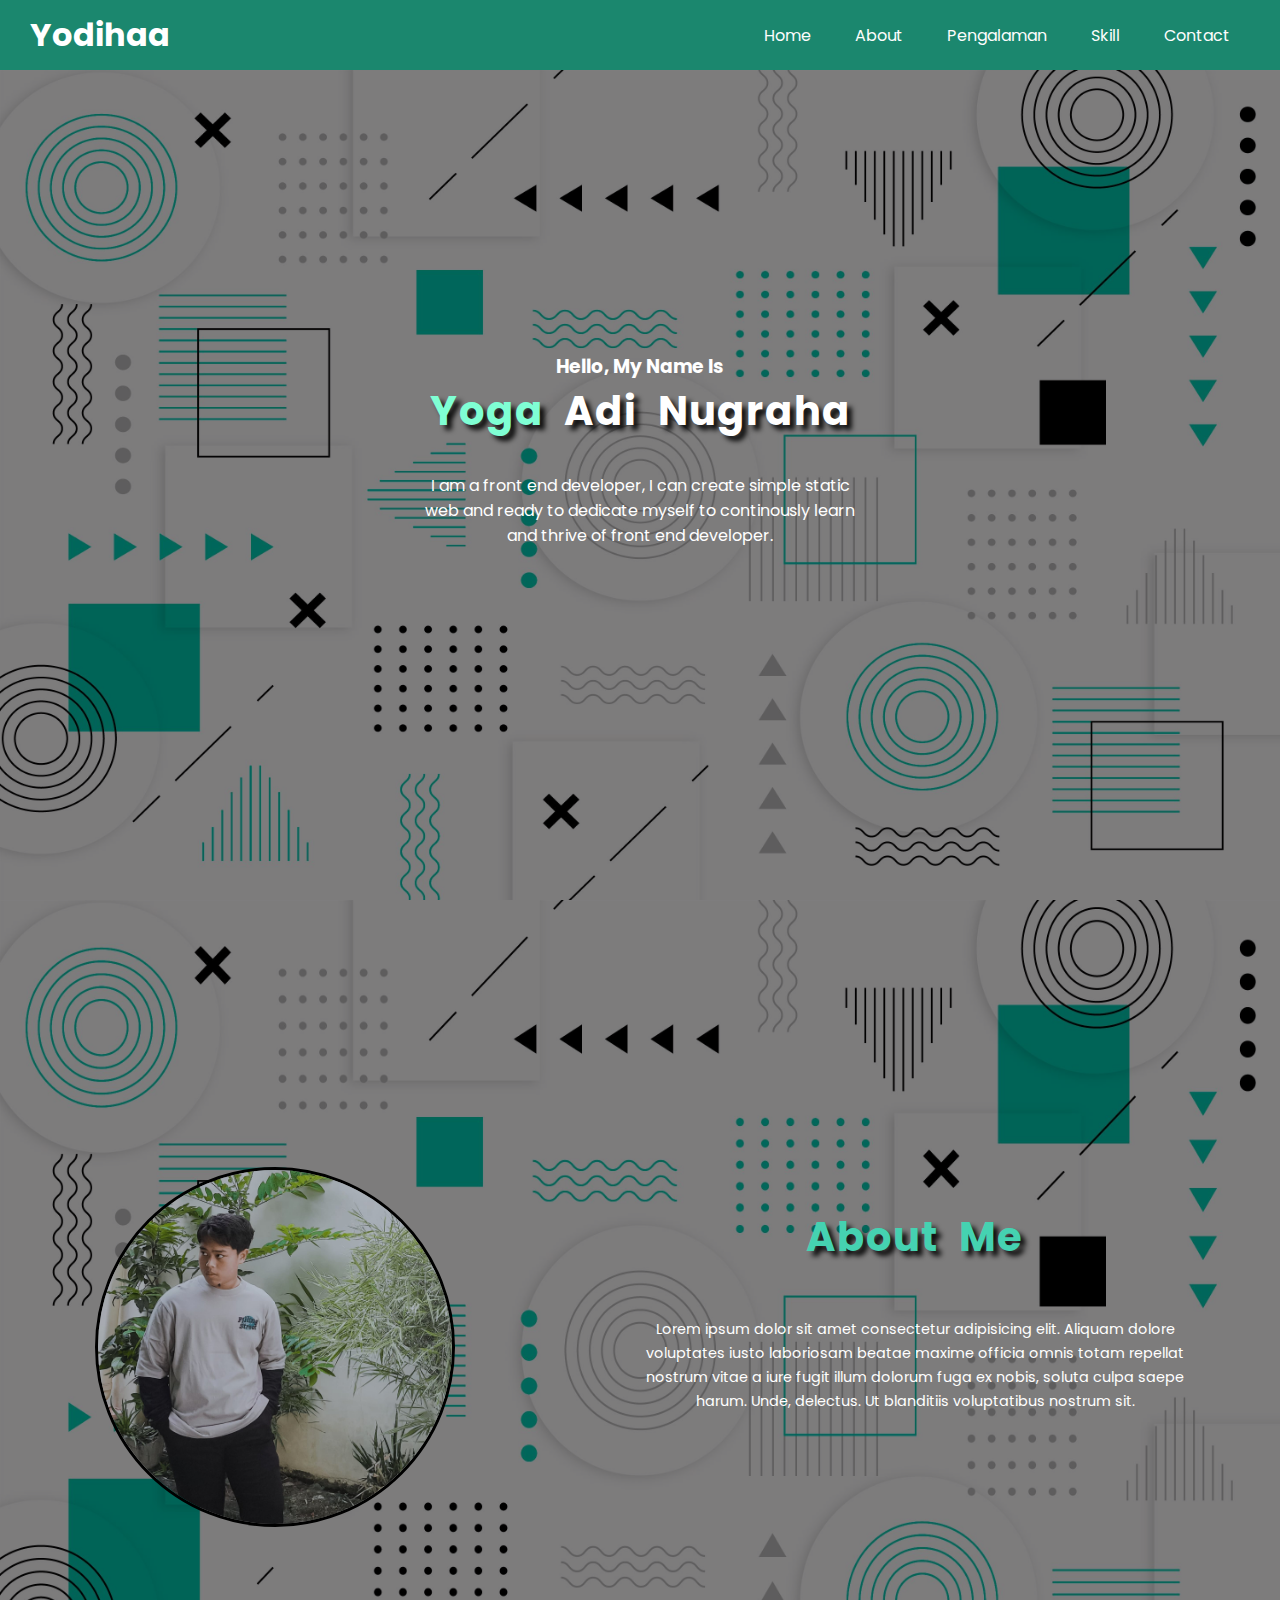
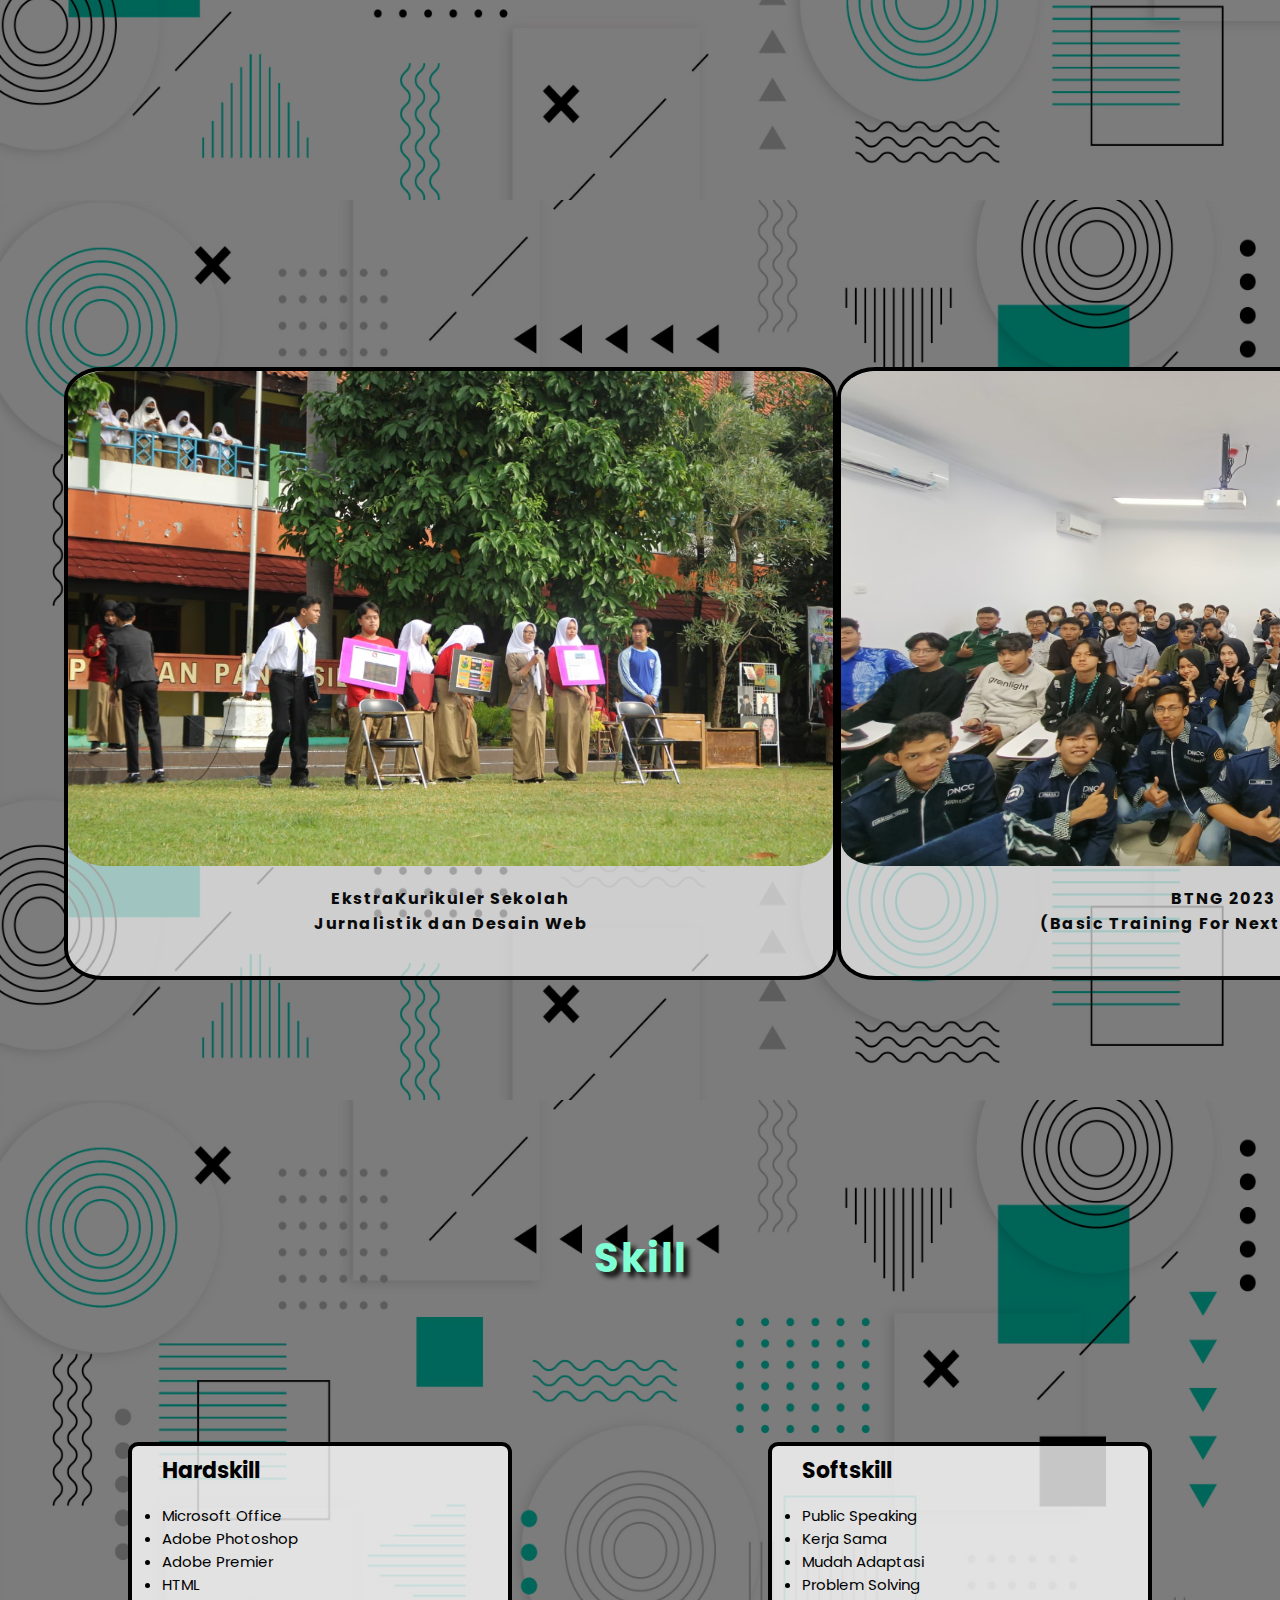
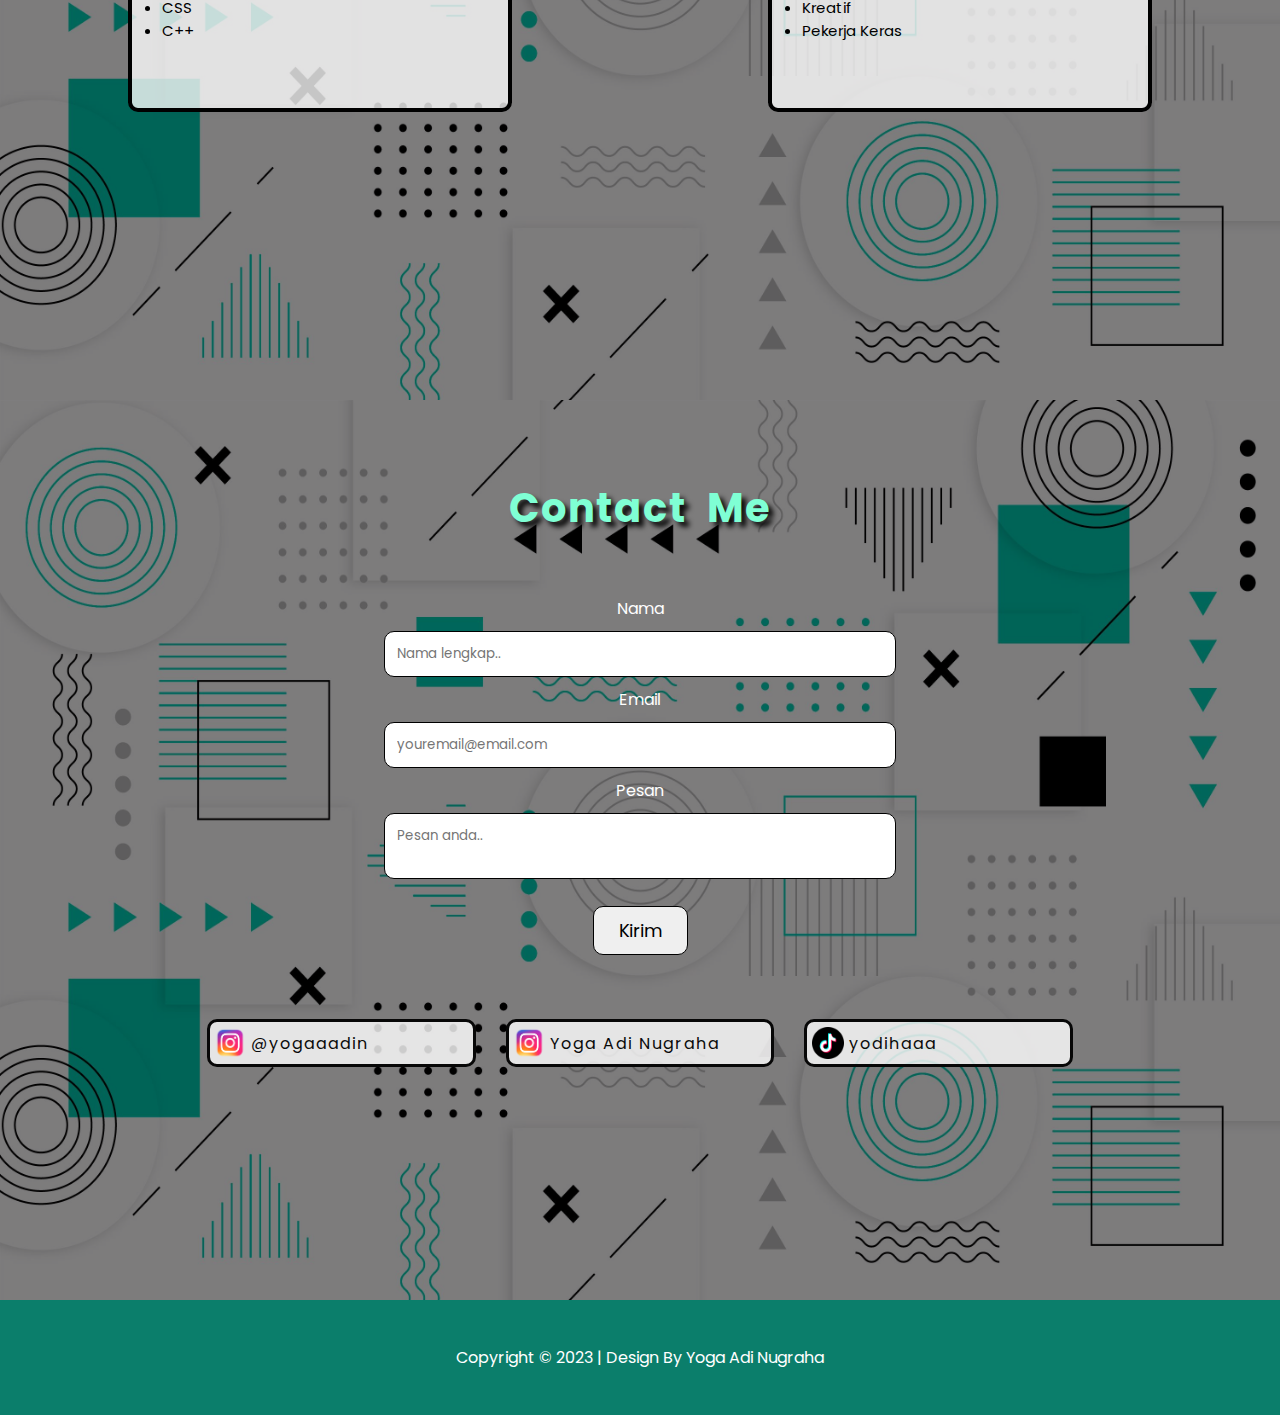
==== Minggu 2/Tugas/index.html @ a25215af "update tugas" ====
<!DOCTYPE html>
<html lang="en">
<head>
    <meta charset="UTF-8">
    <meta name="viewport" content="width=device-width, initial-scale=1.0">
    <title>Landing Page</title>
    <link rel="stylesheet" href="/Minggu 2/Tugas/assets/styles/style.css">
</head>
<body>
    <div class="navbar">
        <div class="logo">
            <h1>Yodihaa</h1>
        </div>
        <div class="nav">
            <a href="#Home">Home</a>
            <a href="#About">About</a>
            <a href="#Pengalaman">Pengalaman</a>
            <a href="#Skill">Skill</a>
            <a href="#Contact">Contact</a>
         </div>
        
        </div> 
        
        
       
        <div id="Home">
            <div class="container">
                <img src="/Minggu 2/Tugas/assets/image/5348666.jpg" >
                <div class="content">
                    <h3>Hello, My Name Is</h3>
                    <h1><span>Yoga </span>Adi Nugraha</h1>
                    <p>I am a front end developer, I can create simple static web and ready to dedicate myself to continously learn and thrive of front end developer.</p>
                </div>
               
            </div>
        </div>
        
        <div id="About">
            <div class="main">
                <img src="/Minggu 2/Tugas/assets/image/5348666.jpg" alt="">
                <div class="content">
                    <div class="profil">
                        <img src="/Minggu 2/Tugas/assets/image/coba2.jpg">
                    </div>
                    <div class="text">
                    <h1>About Me</h1>   
                    <p>Lorem ipsum dolor sit amet consectetur adipisicing elit. Aliquam dolore voluptates iusto laboriosam beatae maxime officia omnis totam repellat nostrum vitae a iure fugit illum dolorum fuga ex nobis, soluta culpa saepe harum. Unde, delectus. Ut blanditiis voluptatibus nostrum sit.</p>
                    </div>
                 </div>
            </div>
        </div>

        
        <div id="Pengalaman">
            <div class="Pengalaman">
                <img src="/Minggu 2/Tugas/assets/image/5348666.jpg" alt="">
                <div class="maincontent">
                    <img src="/Minggu 2/Tugas/assets/image/jurnalistik.jpg" alt="">
                    <h4>EkstraKurikuler Sekolah <br> Jurnalistik dan Desain Web</h4>
                </div>
                <div class="maincontent">
                    <img src="/Minggu 2/Tugas/assets/image/btng.jpg" alt="">
                    <h4>BTNG 2023<br>(Basic Training For Next Generation)</h4>
                </div>
               
            </div>
        </div>
        
        <div id="Skill">
            <div class="Skill">
                <img src="/Minggu 2/Tugas/assets/image/5348666.jpg" alt="">
                <div class="maincontent">
                     <h1>Skill</h1>
                </div>
                
                <div class="box-container">
                    <div class="box">
                        <h2>Hardskill</h2>
                        <ul>
                            <li>Microsoft Office</li>
                            <li>Adobe Photoshop</li>
                            <li>Adobe Premier</li>
                            <li>HTML</li>
                            <li>CSS</li>
                            <li>C++</li>
                        </ul>
                    </div>
                   
                    <div class="box">
                        <h2>Softskill</h2>
                        <ul>
                            <li>Public Speaking</li>
                            <li>Kerja Sama</li>
                            <li>Mudah Adaptasi</li>
                            <li>Problem Solving</li>
                            <li>Kreatif</li>
                            <li>Pekerja Keras</li>
                        </ul>
                    </div>
                </div>
            </div>
        </div>
        
        <div id="Contact">
            <div class="contact">
                <img src="/Minggu 2/Tugas/assets/image/5348666.jpg" alt="">
                <div class="main">
                    <div class="core">
                        <div class="maincontent">
                            <h1>Contact Me</h1>
                           <form>
                               <label for="nama">Nama</label><br />
                               <input type="text" placeholder="Nama lengkap.." id="nama" /><br />
                               <label for="email">Email</label><br />
                               <input type="email" placeholder="youremail@email.com" /><br />
                               <label for="message">Pesan</label><br />
                               <textarea placeholder="Pesan anda.."></textarea>
                               <button>Kirim</button>
                           </form>
                          
                           <div class="box-container">
                            <div class="box" >
                              <img src="/Minggu 2/Tugas/assets/image/ig.png" alt="" />
                              <p>@yogaaadin</p>
                            </div>
                            <div class="box">
                              <img src="/Minggu 2/Tugas/assets/image/ig.png" alt="" />
                              <p>Yoga Adi Nugraha</p>
                            </div>
                            <div class="box">
                              <img src="/Minggu 2/Tugas/assets/image/tiktok.png" alt="" />
                              <p>yodihaaa</p>
                            </div>
                       </div>
                    </div>
                   </div>
                </div>
            </div>
        </div>
<div class="footer">
    <footer>Copyright © 2023 | Design By Yoga Adi Nugraha</footer>
</div>

    
    
    
    
</body>
</html>
---- Minggu 2/Tugas/assets/styles/style.css ----
@import url('https://fonts.googleapis.com/css2?family=Poppins:wght@600&display=swap');
* {
    padding: 0;
    margin: 0;
    inset: 0;
    box-sizing: border-box;
    font-family: poppins;
    scroll-behavior: smooth;
    z-index: 1;
    
}
body {
    overflow:visible;
    background-color: rgb(0, 0, 0);
    color: #000000;
}
.navbar{
    width: 100%;
    height: 70px;
    background-color:rgb(27, 135, 110);
    display: flex;
    justify-content: space-between;
    align-items: center;
    position: fixed;
   
}
.navbar .logo{
    color: rgb(255, 255, 255);
    padding-left: 30px;
}
.navbar .nav{
    padding-right: 30px;
}
.navbar .nav a{
    color: rgb(253, 253, 253);
    margin: 0 20px;
    text-decoration: none;
}
.navbar .nav a:hover{
    color: mediumaquamarine;
    transition: 0.5s;
}

/* BAGIAN HOME */
.container{
    display: flex;
    justify-content: center;
    align-items: center;
    width: 100%;
    height: 100vh;
    text-align: center;
    color: white;
    position: relative;
    z-index: -1;
}
.container img{
    width: 100%;
    height: 100vh;
    padding-top: 70px;
    position: absolute;
    opacity: 0.5;
}
.container .content{
    position: relative;
    display: flex;
    justify-content: space-around;
    align-items: center;
    flex-direction: column;
}
.container .content h1{
    z-index: 1;
    text-shadow: 5px 5px 5px rgba(0, 0, 0, 0.896);
    font-size: 2.5rem;
    letter-spacing: 2px;
    word-spacing: 10px;
    
}
.container .content span{
    color: aquamarine;
}
.container .content p{
    padding-top: 2rem;
    width: 43ch;
    z-index: 1;
}
.container .content .button{
    display: block;
    margin-inline: auto;
    padding: 10px 20px;
    border-radius: 10px;
    border: solid 1px #000;
    font-size: 20px;
    margin-top: 40px;
    background-color: #fff;
}
.container .content .button h3{
    color: #000;
}
/* BAGIAN ABOUT ME */
.main{
    display:flex;
    width: 100%;
    height: 100vh;
    justify-content: space-around;
    text-align: center;
    position: relative;
    z-index: -1;
    color: #fff;
}
.main>img{
    width: 100%;
    height: 100vh;
    opacity: 0.5;
    position: absolute;
}
.main .content{
width: 100%;
height: 100vh;
display: flex;
z-index: 1;
align-items: center;
justify-content: space-around;
}
.main .content .text{
    display: flex;
    flex-direction: column;
    margin-bottom: 80px;
}
.text h1{
    color: rgb(69, 210, 177);
    text-shadow: 5px 5px 5px rgba(0, 0, 0, 0.896);
    font-size: 2.5rem;
    margin-bottom: 50px;
    letter-spacing: 2px;
    word-spacing: 10px;
}
.text p{
    width: 60ch;
    font-size: .9rem;
    line-height: 1.5rem;
}

.profil img{
    width: 360px;
    height: fit-content;
    border: solid 3px black;
    border-radius: 50%;

}





/* Bagian Pengalaman */

.Pengalaman {
    display:flex;
    width: 100%;
    height: 100vh;
    align-items: center;
    text-align: center;
    justify-content: space-around;
    position:relative;
    z-index: -1;
    padding:5%;
    
}
/* background */
.Pengalaman img{
    width: 100%;
    height: 100vh;
    position: absolute;
    opacity: 0.5;
}
/* background end */

.Pengalaman .maincontent{
    position: relative;
    justify-content: center;
    margin-top: 4%;
    background-color: #ffffffa0;
    border-radius: 5%;
    z-index: 2;
    border: solid 4px black;
    
    
}

.Pengalaman .maincontent img{
    position: relative;
    display: flex;
    opacity: 100%;
    width: 85vh;
    height:55vh;
    z-index: 1;
    border-radius: 5%;
   
}
.Pengalaman .maincontent h4{
    height: 10vh;
    align-items: right;
    z-index: 1;
    position: relative;
    margin-top: 20px;
    color: #0a0a0a;
    letter-spacing: 1.5px;
    
}

/* BAGIAN SKILL */
.Skill {
    width: 100%;
    height: 100vh;
    align-items: center;
    position:relative;
    z-index: -1;
   
  
   
}
.Skill img{
    width: 100%;
    height: 100vh;
    position: absolute;
    opacity: 0.5;
    z-index: -1;
    
}
.Skill .maincontent{
    justify-content: center;
    align-items: center;
    text-align: center;
    padding-top: 10%;
    height: 38%;
    
    
    
}
.Skill .maincontent h1{
    z-index: 1;
    color:aquamarine;
    text-shadow: 5px 5px 5px rgba(0, 0, 0, 0.896);
    font-size: 2.5rem;
    letter-spacing: 2px;
    word-spacing: 10px;
}
.Skill .box-container{
    display: flex;
    justify-content: space-around;
    z-index: 1;
    
    
    
}
.Skill .box-container .box{
    justify-content: center;
    background-color: rgba(255, 255, 255, 0.775);
    border-radius: 10px;
    width: 30%;
    height: 30vh;
    padding-left: 30px;
    padding-top: 8px;
    border: #000000 solid 4px;
    
    
}
.Skill .box-container .box h2{
    font-size: 22px;
}
.Skill .box-container .box ul{
    text-align: left;
    margin-top: 5%;
    font-size: 15px;
    position: relative;
    
}

/* BAGIAN CONTACT */
.contact {
    width: 100%;
    height: 100vh;
    padding-top: 80px;
    position: relative;
    z-index: 0;
    align-items: center;
    justify-content: left;
    display: flex;
    
}
.contact>img{
    width: 100%;
    height: 100vh;
    position: absolute;
    opacity: 0.5;
    z-index: -1;
}
.contact .main{
    justify-content: center;
}
.contact .main .core .maincontent .box-container{
    display: flex;
    justify-content: space-around;
    align-items:top ;
    margin-top: 5%;
    width: 70%;
    height: 100%;
    z-index: -1;
    margin-left: 15%;
}
.contact .main .core .maincontent form{
    z-index: 1;
    justify-content:left;
    text-align: center;
    align-items: center;
   position: relative;
    
   

    
}
.contact .main .core .maincontent label{
    text-align: left;
    justify-content: left;
    
    
    
}
.contact .main .core .maincontent input{
    z-index: -1;
    color: #0a0a0a;
    width: 40%;
     padding: 12px;
     border-radius: 10px;
     border: solid 1px #000;
     margin-block: 10px;
}
.contact .main .core .maincontent textarea{
    width: 40%;
    border-radius: 10px;
    border: solid 1px #000;
    margin-top: 10px;
    resize: none;
    padding: 12px;
}
.contact .main .core .maincontent button{
    display: block;
  margin-inline: auto;
  padding: 10px 25px;
  border-radius: 10px;
  border: solid 1px #000;
  font-size: 18px;
  margin-top: 20px;
}
.contact .main .core .maincontent{
    z-index: -1;
    justify-content: center;
    position: relative;
    margin-top: 3%;
}
.contact .main .core .maincontent h1{
  height: 4ch;
  z-index: 2;
  text-shadow: 5px 5px 5px rgba(0, 0, 0, 0.896);
  font-size: 2.5rem;
  margin-bottom: 10px;
  letter-spacing: 2px;
  word-spacing: 10px;
  color: aquamarine;
}
.contact .main .core .maincontent .box-container .box{
    border: 3px solid rgb(7, 7, 7);
    background-color: rgb(255, 255, 255,0.8);
    height: fit-content;
    width: fit-content;
    display: flex;
    align-items: center;
    width: 30%;
    height: 10%;
    border-radius: 10px;
    z-index: 1;
    
}

.contact .box-container .box>img{
    width: 12%;
    margin: 5px;
    display: flex;
    justify-content: space-between;
    row-gap: 50%;
}

.contact .box-container .box p{
    color: #0a0a0a;
    letter-spacing: 2px;
}
.contact .core {
    z-index: 1;
    position:relative;
    align-items: center;
    justify-content: center;
}
.maincontent form button{
    display: block;
}
.footer {
    text-align: center;
    align-items: center;
    background-color: rgb(11, 126, 107);
    color: #fff;
    padding: 5vh;
  }
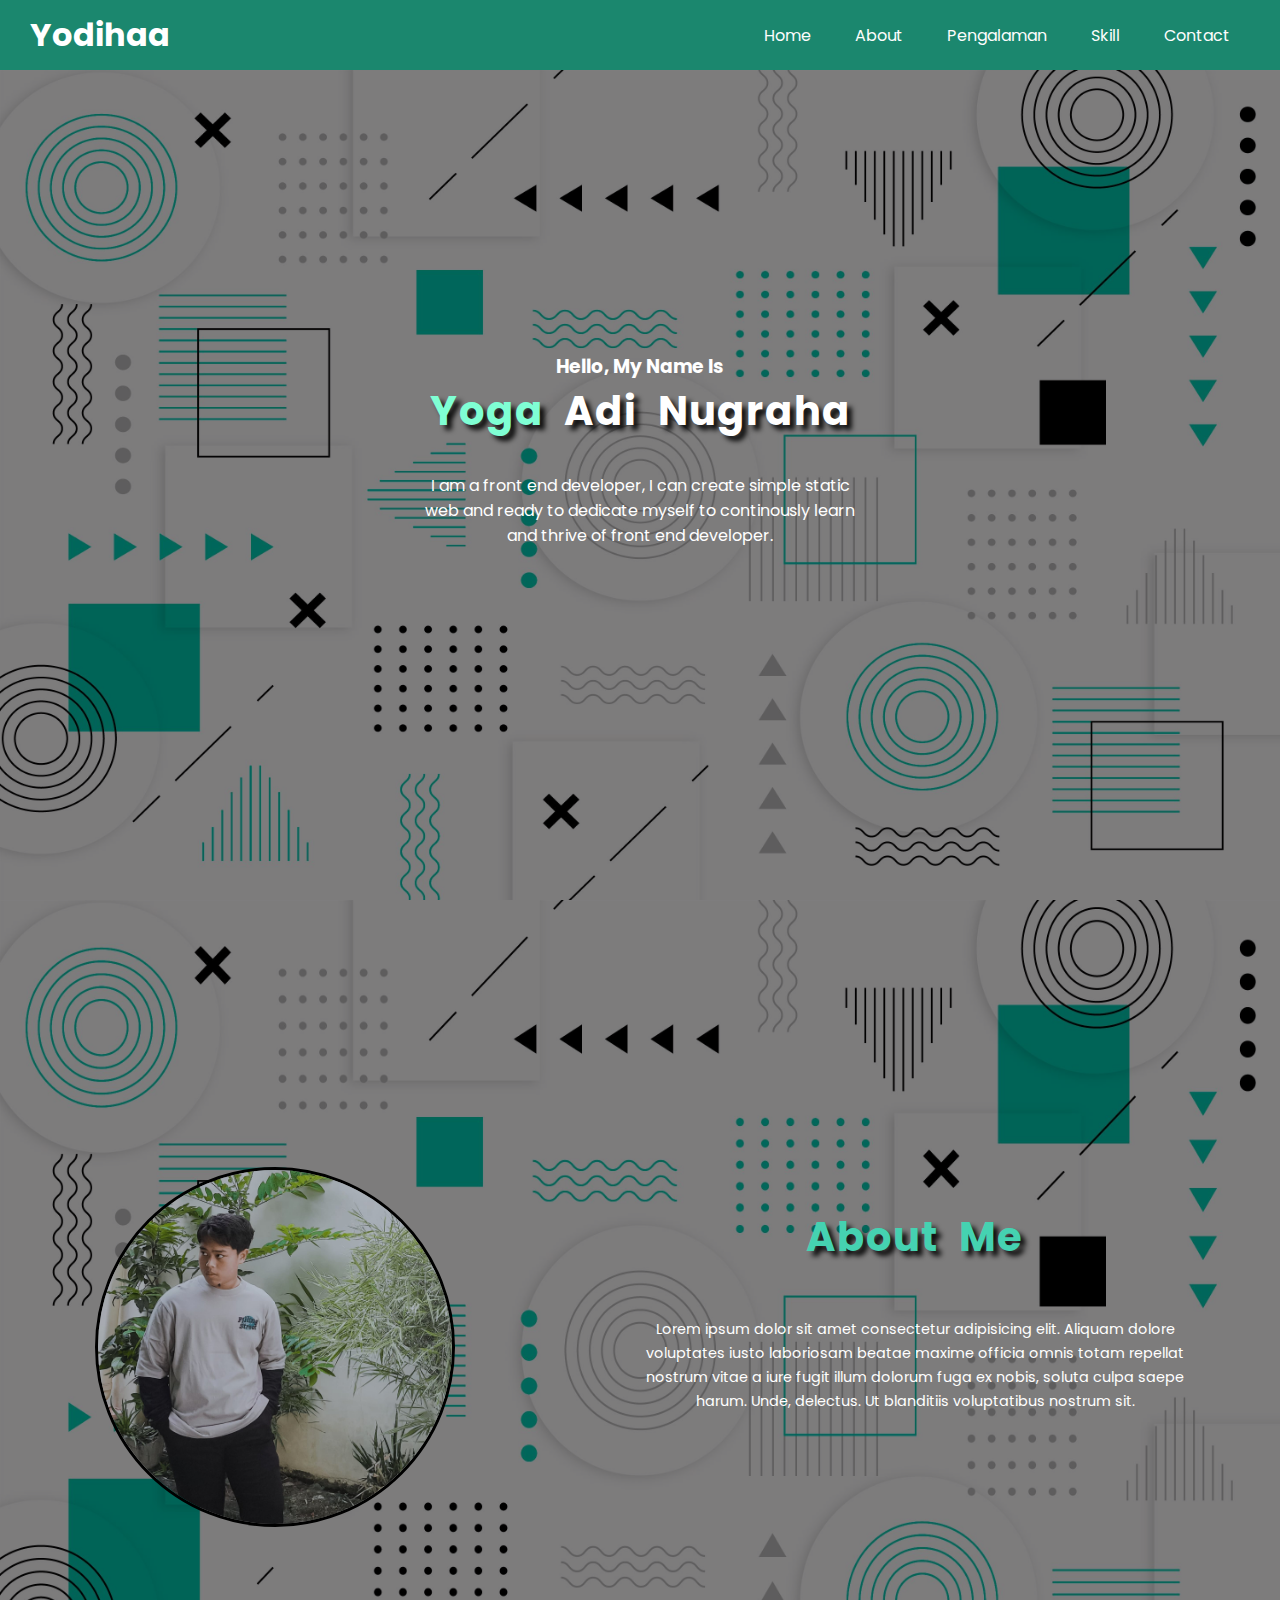
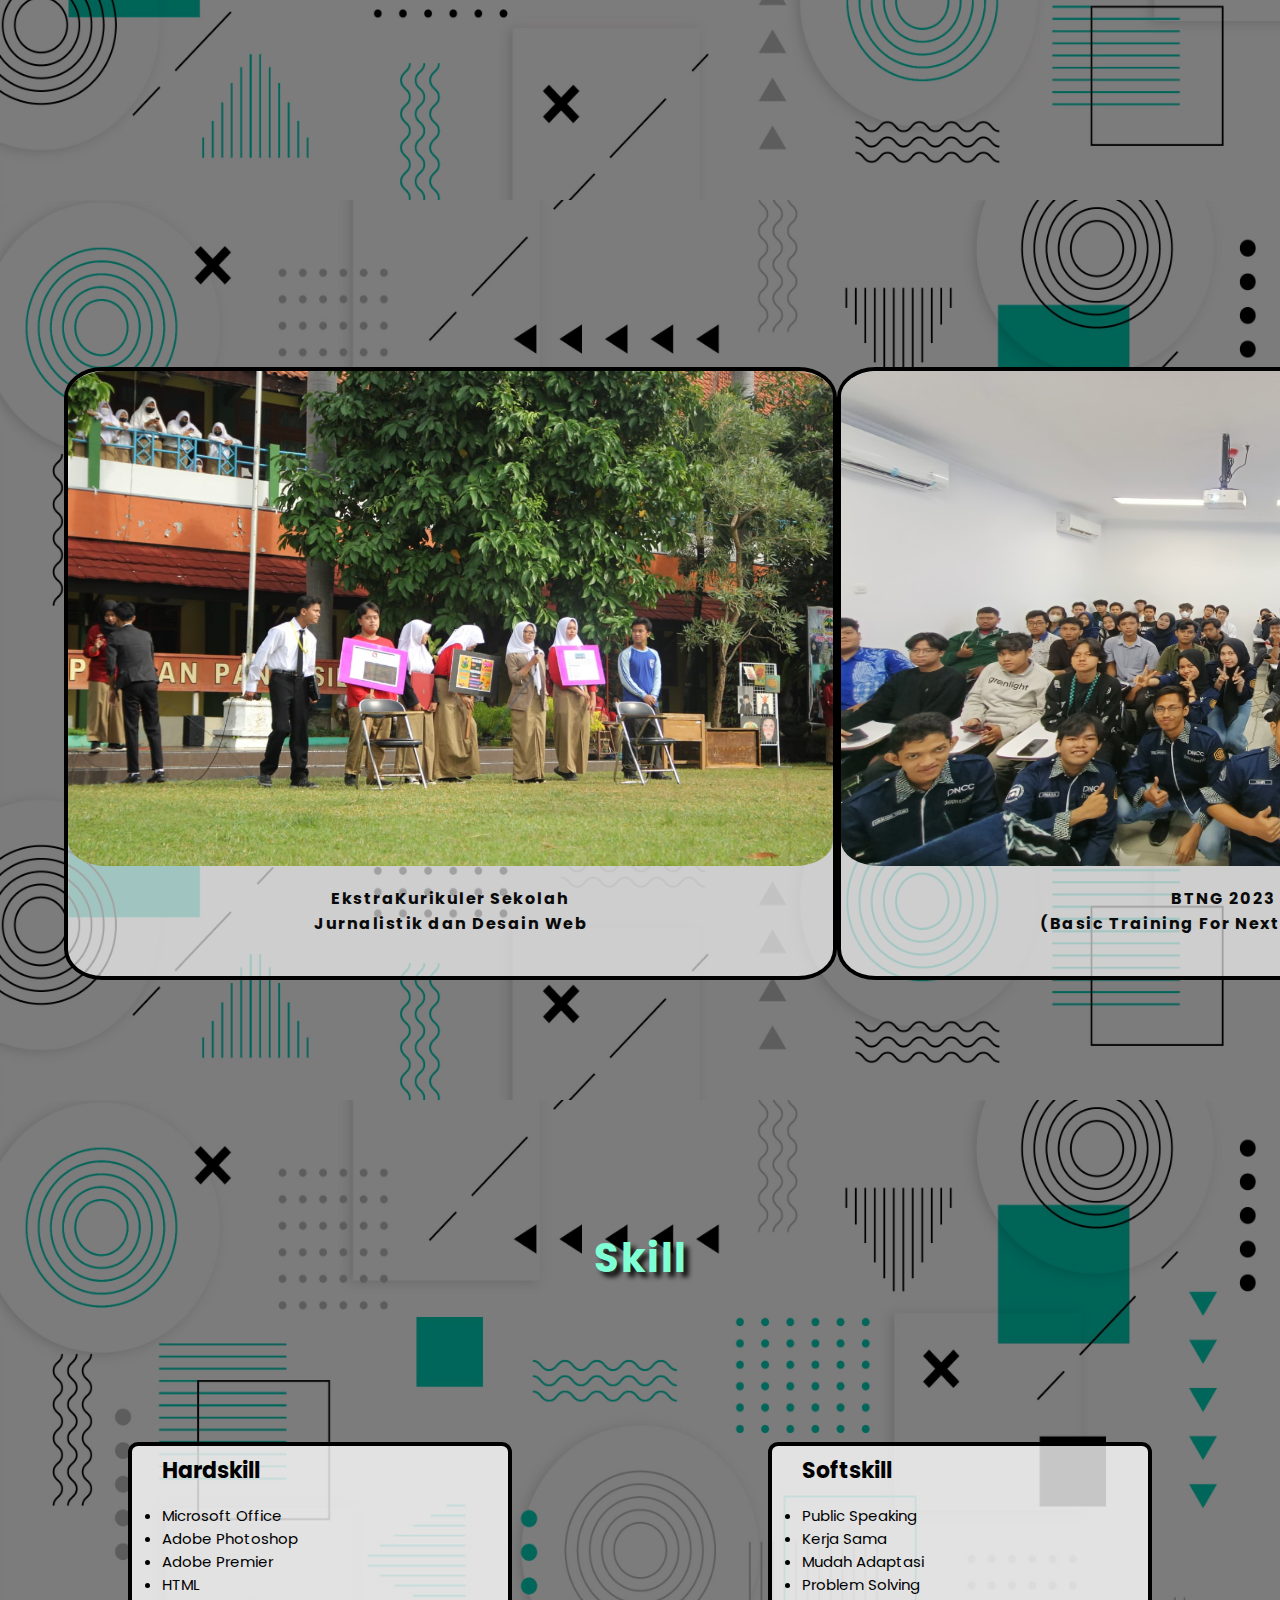
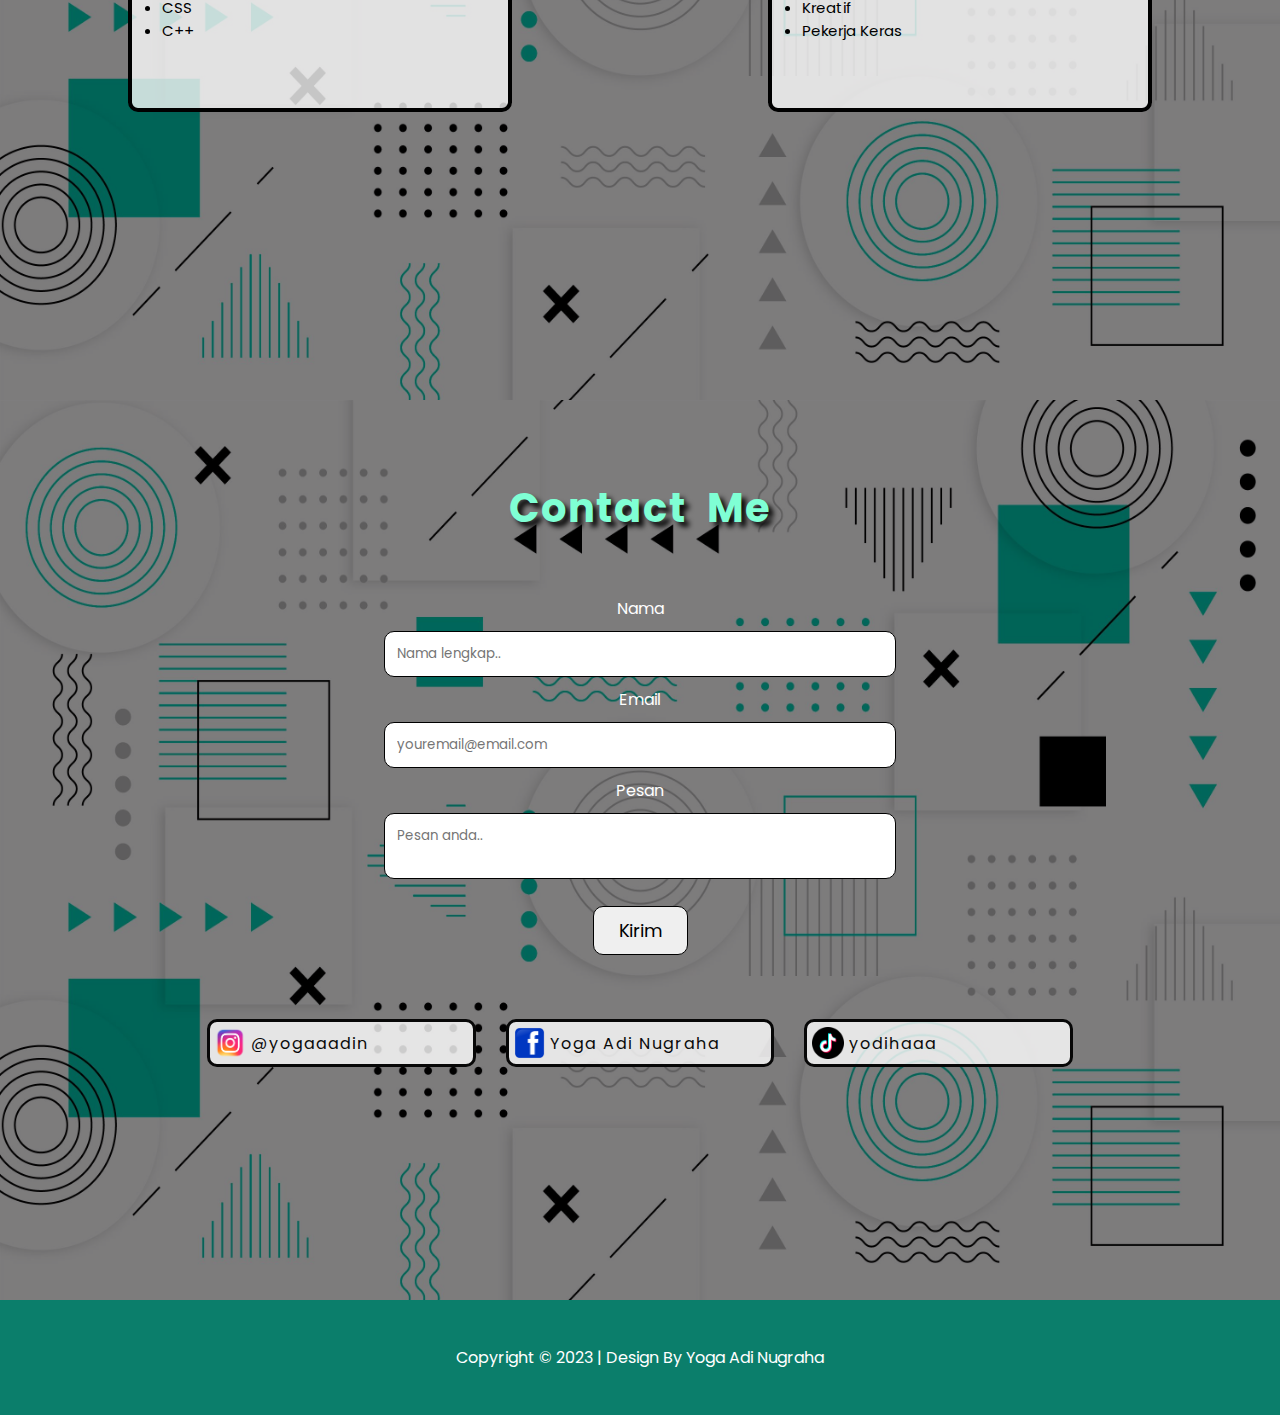
==== commit e4da1c5f: "update tugas" ====
--- a/Minggu 2/Tugas/index.html
+++ b/Minggu 2/Tugas/index.html
@@ -4,7 +4,7 @@
     <meta charset="UTF-8">
     <meta name="viewport" content="width=device-width, initial-scale=1.0">
     <title>Landing Page</title>
-    <link rel="stylesheet" href="/Minggu 2/Tugas/assets/styles/style.css">
+    <link rel="stylesheet" href="assets/styles/style.css">
 </head>
 <body>
     <div class="navbar">
@@ -19,13 +19,13 @@
             <a href="#Contact">Contact</a>
          </div>
         
-        </div> 
+    </div> 
         
         
        
         <div id="Home">
             <div class="container">
-                <img src="/Minggu 2/Tugas/assets/image/5348666.jpg" >
+                <img src="assets/image/5348666.jpg" >
                 <div class="content">
                     <h3>Hello, My Name Is</h3>
                     <h1><span>Yoga </span>Adi Nugraha</h1>
@@ -37,10 +37,10 @@
         
         <div id="About">
             <div class="main">
-                <img src="/Minggu 2/Tugas/assets/image/5348666.jpg" alt="">
+                <img src="assets/image/5348666.jpg" alt="">
                 <div class="content">
                     <div class="profil">
-                        <img src="/Minggu 2/Tugas/assets/image/coba2.jpg">
+                        <img src="assets/image/coba2.jpg">
                     </div>
                     <div class="text">
                     <h1>About Me</h1>   
@@ -53,13 +53,13 @@
         
         <div id="Pengalaman">
             <div class="Pengalaman">
-                <img src="/Minggu 2/Tugas/assets/image/5348666.jpg" alt="">
+                <img src="assets/image/5348666.jpg" alt="">
                 <div class="maincontent">
-                    <img src="/Minggu 2/Tugas/assets/image/jurnalistik.jpg" alt="">
+                    <img src="assets/image/jurnalistik.jpg" alt="">
                     <h4>EkstraKurikuler Sekolah <br> Jurnalistik dan Desain Web</h4>
                 </div>
                 <div class="maincontent">
-                    <img src="/Minggu 2/Tugas/assets/image/btng.jpg" alt="">
+                    <img src="assets/image/btng.jpg" alt="">
                     <h4>BTNG 2023<br>(Basic Training For Next Generation)</h4>
                 </div>
                
@@ -68,7 +68,7 @@
         
         <div id="Skill">
             <div class="Skill">
-                <img src="/Minggu 2/Tugas/assets/image/5348666.jpg" alt="">
+                <img src="assets/image/5348666.jpg" alt="">
                 <div class="maincontent">
                      <h1>Skill</h1>
                 </div>
@@ -103,7 +103,7 @@
         
         <div id="Contact">
             <div class="contact">
-                <img src="/Minggu 2/Tugas/assets/image/5348666.jpg" alt="">
+                <img src="assets/image/5348666.jpg" alt="">
                 <div class="main">
                     <div class="core">
                         <div class="maincontent">
@@ -120,15 +120,15 @@
                           
                            <div class="box-container">
                             <div class="box" >
-                              <img src="/Minggu 2/Tugas/assets/image/ig.png" alt="" />
+                              <img src="assets/image/ig.png" alt="" />
                               <p>@yogaaadin</p>
                             </div>
                             <div class="box">
-                              <img src="/Minggu 2/Tugas/assets/image/ig.png" alt="" />
+                              <img src="assets/image/fb2.png" alt="" />
                               <p>Yoga Adi Nugraha</p>
                             </div>
                             <div class="box">
-                              <img src="/Minggu 2/Tugas/assets/image/tiktok.png" alt="" />
+                              <img src="assets/image/tiktok.png" alt="" />
                               <p>yodihaaa</p>
                             </div>
                        </div>
--- a/Minggu 2/Tugas/assets/styles/style.css
+++ b/Minggu 2/Tugas/assets/styles/style.css
@@ -39,6 +39,7 @@
 .navbar .nav a:hover{
     color: mediumaquamarine;
     transition: 0.5s;
+    border-bottom: 3px solid #000;
 }
 
 /* BAGIAN HOME */
